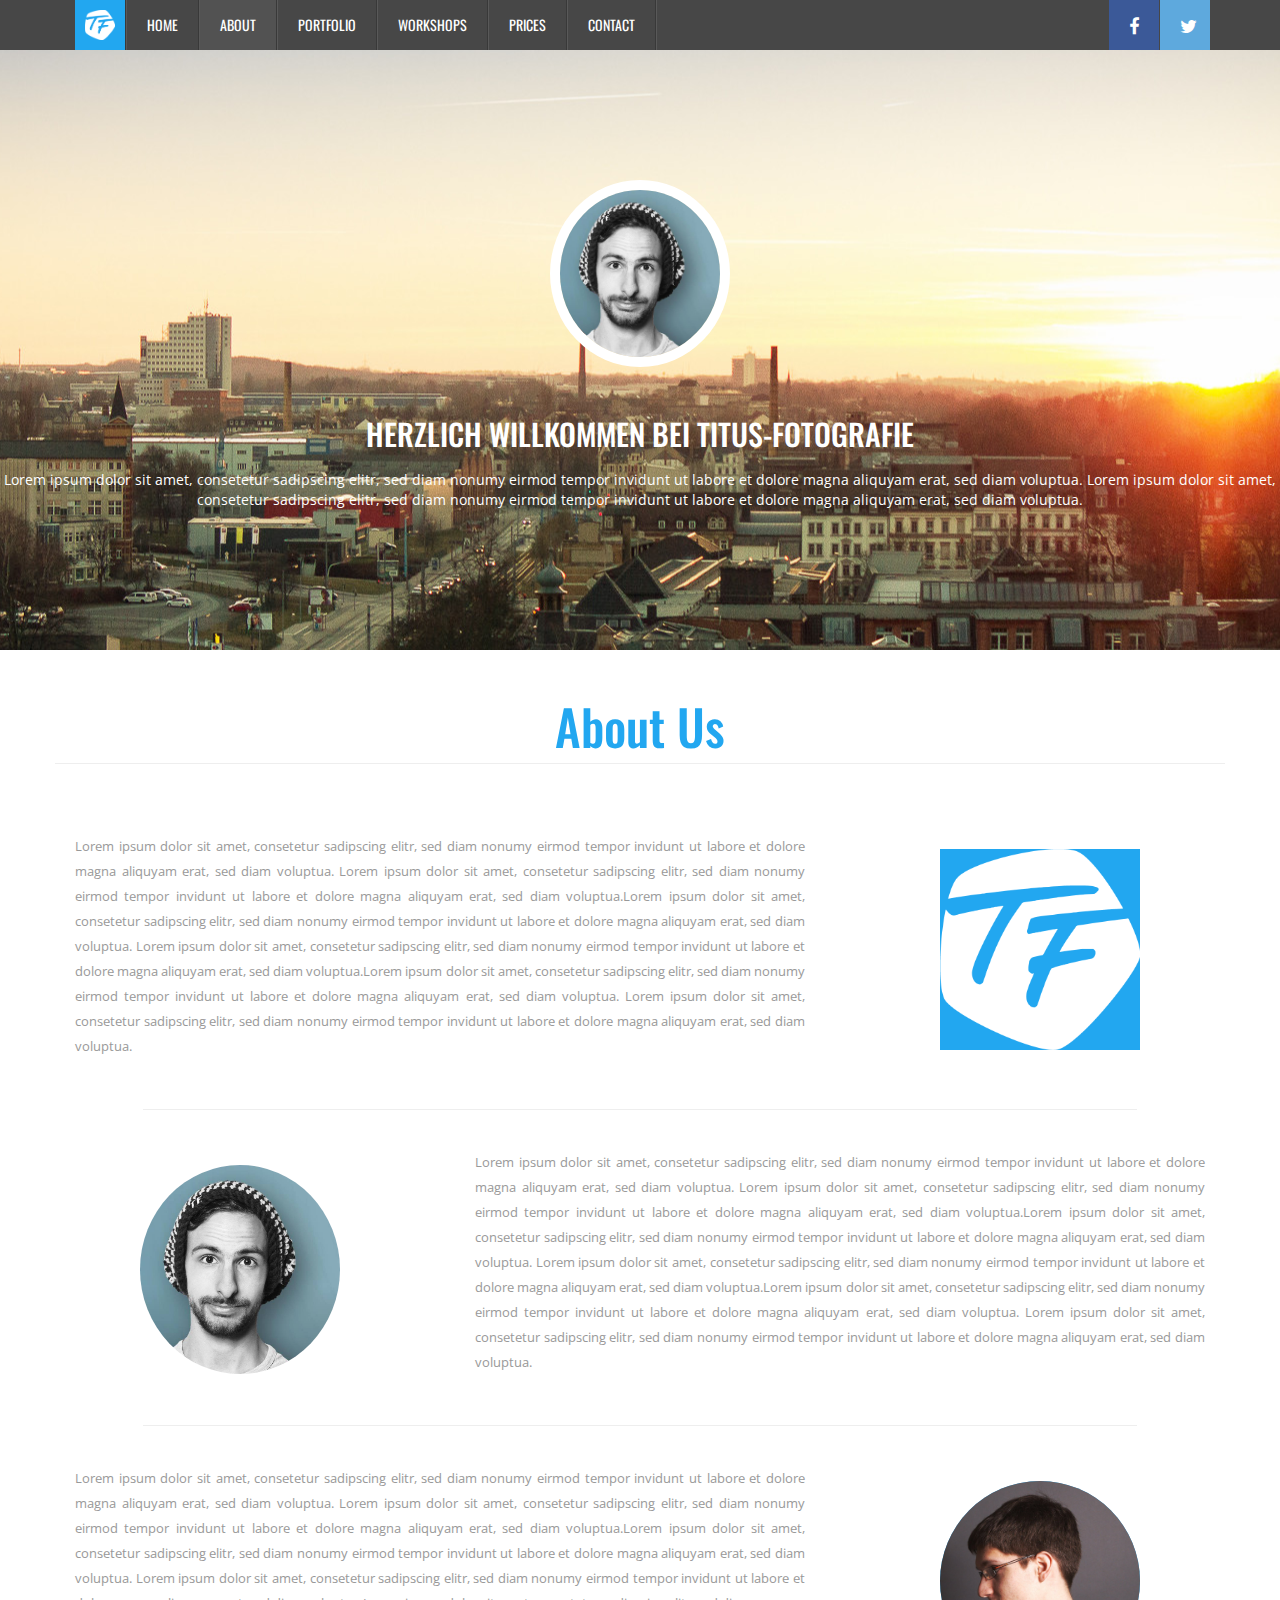
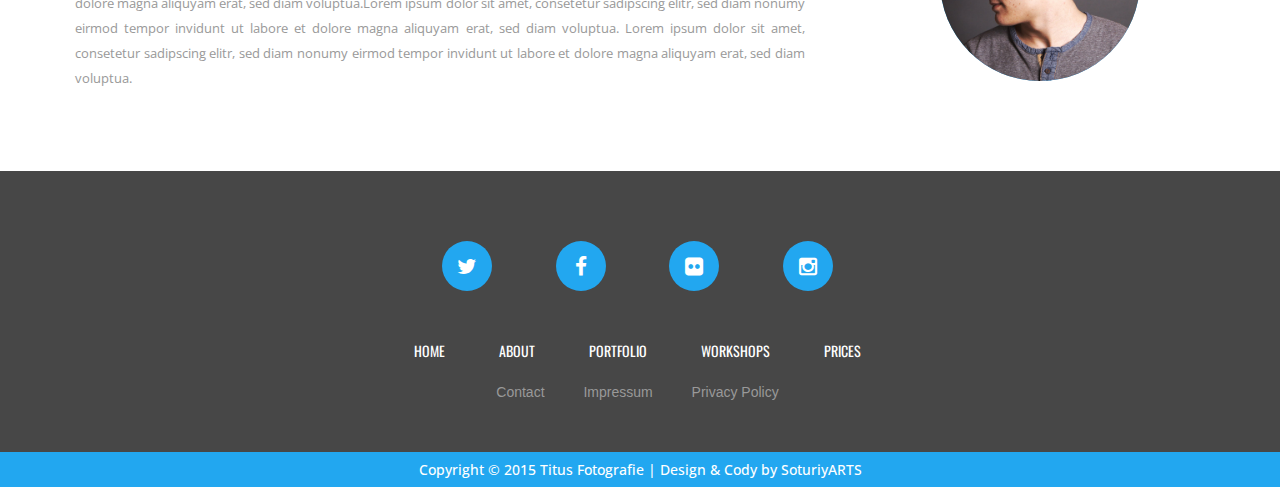
==== about.html @ 4c4cacee "UPDATE" ====
<!DOCTYPE html>
<html lang="en">
    <head>
        <meta charset="utf-8">
        <meta http-equiv="X-UA-Compatible" content="IE=edge">
        <meta name="viewport" content="width=device-width, initial-scale=1">
        <!-- The above 3 meta tags *must* come first in the head; any other head content must come *after* these tags -->
        <title>Titus Fotografie - About</title>

        <!-- Bootstrap -->
        <link href="css/bootstrap.min.css" rel="stylesheet">
        <link href="css/font-awesome.min.css" rel="stylesheet">
        <link href="css/titus-css.css" rel="stylesheet">
        <link href='https://fonts.googleapis.com/css?family=Oswald|Open+Sans' rel='stylesheet' type='text/css'>

        <!-- HTML5 shim and Respond.js for IE8 support of HTML5 elements and media queries -->
        <!-- WARNING: Respond.js doesn't work if you view the page via file:// -->
        <!--[if lt IE 9]>
            <script src="https://oss.maxcdn.com/html5shiv/3.7.2/html5shiv.min.js"></script>
            <script src="https://oss.maxcdn.com/respond/1.4.2/respond.min.js"></script>
        <![endif]-->
    </head>
    
    <body>
        <!-- Navigation + Title -->
        <nav class="navbar navbar-default">
            <div class="container">
                <!-- Brand and toggle get grouped for better mobile display -->
                <div class="navbar-header">
                    <button type="button" class="navbar-toggle collapsed" data-toggle="collapse" data-target="#navbar-collapse-1" aria-expanded="false">
                        <span class="sr-only">Toggle navigation</span>
                        <span class="icon-bar"></span>
                        <span class="icon-bar"></span>
                        <span class="icon-bar"></span>
                    </button>
                    <a class="navbar-brand" href="#">
                        <img class="logo" src="img/logo.png">
                    </a>
                </div>

            <!-- Collect the nav links, forms, and other content for toggling -->
            <div class="collapse navbar-collapse" id="navbar-collapse-1">
                
                <!-- NAVIGATION -->
                <ul class="nav navbar-nav">
                    <li><a href="index.html">HOME</a></li>
                    <li class="active"><a href="about.html">ABOUT</a></li>
                    <li><a href="portfolio.html">PORTFOLIO</a></li>
                    <li><a href="workshops.html">WORKSHOPS</a></li>
                    <li><a href="prices.html">PRICES</a></li>
                    <li><a href="contact.html">CONTACT</a></li>
                </ul>
                <!-- /NAVIGATION -->
                
                <!-- SOCIAL MEDIA -->
                <ul class="nav navbar-nav navbar-right">
                    <li class="facebook"><a href="#"><i class="fa fa-facebook"></i></a></li>
                    <li class="twitter"><a href="#"><i class="fa fa-twitter"></i></a></li>
                </ul>
                <!-- /SOCIAL MEDIA -->
            </div><!-- /.navbar-collapse -->
        </div><!-- /.container-fluid -->
    </nav>
    <!-- /Navigation + Title -->
    
    <!-- Header -->
    <header class="container-fluid">
        <div class="row">
            <img src="img/kerber.jpg" alt="Jonas Titus Kerber" class="img-circle profile-picture">
            <h2>HERZLICH WILLKOMMEN BEI TITUS-FOTOGRAFIE</h2>
            <p>Lorem ipsum dolor sit amet, consetetur sadipscing elitr, sed diam nonumy eirmod tempor invidunt ut labore et dolore magna aliquyam erat, sed diam voluptua. Lorem ipsum dolor sit amet, consetetur sadipscing elitr, sed diam nonumy eirmod tempor invidunt ut labore et dolore magna aliquyam erat, sed diam voluptua.</p>
        </div>
    </header>
    <!-- /Header -->
        
    <!-- Main-Page Content -->
    <div class="container">
        <div class="row about-content">
            <!-- Heading -->
            <h2 class="page-header text-center">About Us</h2>
            <!-- /Heading -->
            
            <!-- About Titus-Fotografie -->
            <div class="row">
                <!-- Text -->
                <div class="col-md-8 about-text">
                    <p>
                        Lorem ipsum dolor sit amet, consetetur sadipscing elitr, sed diam nonumy eirmod tempor invidunt ut labore et dolore magna aliquyam erat, sed diam voluptua. Lorem ipsum dolor sit amet, consetetur sadipscing elitr, sed diam nonumy eirmod tempor invidunt ut labore et dolore magna aliquyam erat, sed diam voluptua.Lorem ipsum dolor sit amet, consetetur sadipscing elitr, sed diam nonumy eirmod tempor invidunt ut labore et dolore magna aliquyam erat, sed diam voluptua. Lorem ipsum dolor sit amet, consetetur sadipscing elitr, sed diam nonumy eirmod tempor invidunt ut labore et dolore magna aliquyam erat, sed diam voluptua.Lorem ipsum dolor sit amet, consetetur sadipscing elitr, sed diam nonumy eirmod tempor invidunt ut labore et dolore magna aliquyam erat, sed diam voluptua. Lorem ipsum dolor sit amet, consetetur sadipscing elitr, sed diam nonumy eirmod tempor invidunt ut labore et dolore magna aliquyam erat, sed diam voluptua.
                    </p>
                </div>
                <!-- /Test -->
                
                <!-- Logo -->
                <div class="col-md-4 about-logo">
                    <img src="img/logo.png" class="img-responsive">
                </div>
                <!-- /Logo -->
            </div>
            <!-- /About Titus-Fotografie -->
            <hr>
            <!-- About Jonas Titus Kerber -->
            <div class="row">
                <!-- Bild -->
                <div class="col-md-4 about-logo">
                    <img src="img/kerber.jpg" class="img-responsive img-circle">
                </div>
                <!-- /Bild -->
                
                <!-- Text -->
                <div class="col-md-8 about-text">
                    <p>
                        Lorem ipsum dolor sit amet, consetetur sadipscing elitr, sed diam nonumy eirmod tempor invidunt ut labore et dolore magna aliquyam erat, sed diam voluptua. Lorem ipsum dolor sit amet, consetetur sadipscing elitr, sed diam nonumy eirmod tempor invidunt ut labore et dolore magna aliquyam erat, sed diam voluptua.Lorem ipsum dolor sit amet, consetetur sadipscing elitr, sed diam nonumy eirmod tempor invidunt ut labore et dolore magna aliquyam erat, sed diam voluptua. Lorem ipsum dolor sit amet, consetetur sadipscing elitr, sed diam nonumy eirmod tempor invidunt ut labore et dolore magna aliquyam erat, sed diam voluptua.Lorem ipsum dolor sit amet, consetetur sadipscing elitr, sed diam nonumy eirmod tempor invidunt ut labore et dolore magna aliquyam erat, sed diam voluptua. Lorem ipsum dolor sit amet, consetetur sadipscing elitr, sed diam nonumy eirmod tempor invidunt ut labore et dolore magna aliquyam erat, sed diam voluptua.
                    </p>
                </div>
                <!-- Text -->
            </div>
            <!-- /About Jonas Titus Kerber -->
            <hr>
            <!-- About Johannes Rupf -->
            <div class="row">
                <!-- Text -->
                <div class="col-md-8 about-text">
                    <p>
                        Lorem ipsum dolor sit amet, consetetur sadipscing elitr, sed diam nonumy eirmod tempor invidunt ut labore et dolore magna aliquyam erat, sed diam voluptua. Lorem ipsum dolor sit amet, consetetur sadipscing elitr, sed diam nonumy eirmod tempor invidunt ut labore et dolore magna aliquyam erat, sed diam voluptua.Lorem ipsum dolor sit amet, consetetur sadipscing elitr, sed diam nonumy eirmod tempor invidunt ut labore et dolore magna aliquyam erat, sed diam voluptua. Lorem ipsum dolor sit amet, consetetur sadipscing elitr, sed diam nonumy eirmod tempor invidunt ut labore et dolore magna aliquyam erat, sed diam voluptua.Lorem ipsum dolor sit amet, consetetur sadipscing elitr, sed diam nonumy eirmod tempor invidunt ut labore et dolore magna aliquyam erat, sed diam voluptua. Lorem ipsum dolor sit amet, consetetur sadipscing elitr, sed diam nonumy eirmod tempor invidunt ut labore et dolore magna aliquyam erat, sed diam voluptua.
                    </p>
                </div>
                <!-- Text -->
                
                <!-- Bild -->
                <div class="col-md-4 about-logo">
                    <img src="img/rupf.jpg" class="img-responsive img-circle">
                </div>
                <!-- /Bild -->
            </div>
            <!-- /About Johannes Rupf -->
        </div>    
    </div>
    <!-- /Main-Page-Content -->
    
    <!-- Footer -->
    <footer>
        <div class="container center-block">
            <!-- Social Icons -->
            <ul class="list-inline social-list">
                <li><a href="#"><i class="fa fa-twitter"></i></a></li>
                <li><a href="#"><i class="fa fa-facebook"></i></a></li>
                <li><a href="#"><i class="fa fa-flickr"></i></a></li>
                <li><a href="#"><i class="fa fa-instagram"></i></a></li>
            </ul>
            <!-- /Social Icons -->
            
            <!-- Link List -->
            <ul class="list-inline link-list text-center">
                <li><a href="index.html">home</a></li>
                <li><a href="about.html">about</a></li>
                <li><a href="portfolio.html">portfolio</a></li>
                <li><a href="workshops.html">workshops</a></li>
                <li><a href="prices.html">prices</a></li>
            </ul>
            <!-- /Link List -->
            
            <!-- Impressum -->
            <ul class="list-inline impressum-list text-center">
                <li><a href="contact.html">Contact</a></li>
                <li><a href="impressum.html">Impressum</a></li>
                <li><a href="privacy.html">Privacy Policy</a></li>
            </ul>
            <!-- /Impressum -->
        </div>
    </footer>
    <!-- /Footer -->
    
    <div class="footer2">
        <div class="container text-center">
            <h4>Copyright &copy; 2015 Titus Fotografie | Design & Cody by SoturiyARTS</h4>
        </div>
    </div>
    
        <!-- jQuery (necessary for Bootstrap's JavaScript plugins) -->
        <script src="https://ajax.googleapis.com/ajax/libs/jquery/1.11.3/jquery.min.js"></script>
        <!-- Include all compiled plugins (below), or include individual files as needed -->
        <script src="js/bootstrap.min.js"></script>
    </body>
</html>
---- css/titus-css.css ----
/* 
    CUSTOM STYLESHEET
    Titus Fotografie
    (C) Copyright 2015
    by SoturiyARTS
*/

/* NAVIGATION + LOGO */
.navbar-default{
    border-radius: 0px;
    background-color: #474747;
}
.logo{
    width: 50px;
    height: 50px;
    padding: 10px 10px;
    background-color: #22A7F0;
}
.navbar{
    margin-bottom: 0px;
    border: none;
}
.navbar-brand,
.navbar-nav li a{
    height: 50px;
    line-height: 50px;
    padding: 0 20px;
    margin-left: 1px;
    background-color: #474747;
    font-family: 'Oswald', sans-serif;
    color: #ffffff;
    border-right: 1px solid #393939;
    -webkit-box-shadow: 1px 0px 0px 0px rgba(255,255,255,.1);
    -moz-box-shadow: 1px 0px 0px 0px rgba(255,255,255,.1);
    box-shadow: 1px 0px 0px 0px rgba(255,255,255,.1);
}
.navbar-default .navbar-nav>li>a:focus, .navbar-default .navbar-nav>li>a:hover{
    background-color: #525252;
    color: #ffffff;
}
.navbar-brand{
    padding-right: 0;
}
.navbar-default .navbar-nav>li>a{
    color: #ffffff;
}
.navbar-default .navbar-nav>.active>a,
.navbar-default .navbar-nav>.active>a:hover,
.navbar-default .navbar-nav>.active>a:focus{
    background-color: #525252;
    color: #ffffff;
}

/* SOCIAL ICONS */
li.twitter a{
    width: 50px;
    background-color: #5ea9dd !important;
    color: #ffffff !important;
    border-right: none;
    box-shadow: none;
    font-size: 1.3em;
    text-align: center;
}
li.facebook a{
    width: 50px;
    background-color: #3b5998 !important;
    color: #ffffff !important;
    border-right: none;
    box-shadow: none;
    font-size: 1.3em;
    text-align: center;
}
li.twitter a:hover,
li.facebook a:hover{
    opacity: .8;
}
/* /SOCIAL ICONS */

/* TOOGLE BUTTON */
.navbar-default .navbar-toggle{
    border: none;
    background-color: #505050;
    border-top: 1px solid #707070;
}
.navbar-default .navbar-toggle:focus, .navbar-default .navbar-toggle:hover{
    background-color: #FFFFFF;
}
/* /NAVIGATION + LOGO */

/* HEADER */
header{
    min-height: 600px;
    text-align: center;
    background-color: #6d6d6d;
    padding-top: 130px;
    background-image:url(../img/header_bg.jpg);
    background-position: center;
    background-attachment: fixed;
}
.profile-picture{
    width: 180px;
    border: 10px solid #ffffff;
}
header h2{
    margin-top: 50px;
    font-family: 'Oswald', sans-serif;
    color: #ffffff;
}
header p{
    font-family: 'Open Sans', sans-serif;
    color: #ffffff;
    margin-top: 20px;
}
/* /HEADER */

/* MAIN CONTENT */
h2.page-header{
    font-family: 'Oswald', sans-serif;
    color: #22A7F0;
    font-size: 3.5em;
    margin-top: 50px;
    margin-bottom: 50px;
}
/* Services */
.services h3{
    text-align: center;
    font-size: 1.5em;
    font-family: 'Oswald', sans-serif;
}
.services p{
    font-family: 'Open Sans', sans-serif;
    color: #999;
    height: 100px;
    padding: 20px;
    margin-bottom: 50px;
}
.service-icon{
    width: 50px;
    height: 50px;
    padding: 0.5em;
    margin: 0 auto;
}
/* /Services */

/* Testimonials */
.testimonials{
    background-color: #22A7F0;
    min-height: 300px;
}
.testimonials blockquote {
    margin-top: 90px;
    text-align: center;
    padding: 10px 20px;
    font-size: 2em;
    color: white;
    font-family: 'Oswald', sans-serif;
    border: none;
    margin-bottom: 20px;
}
.testimonials blockquote footer{
    background: none;
    font-family: 'Open Sans',sans-serif;
    font-weight: bold;
    color: #ffffff;
    font-size: 0.5em;
}
/* /Testimonials */

/* Latest Works */
img.works{
    filter: url("data:image/svg+xml;utf8,&lt;svg xmlns=\'http://www.w3.org/2000/svg\'&gt;&lt;filter id=\'grayscale\'&gt;&lt;feColorMatrix type=\'matrix\' values=\'0.3333 0.3333 0.3333 0 0 0.3333 0.3333 0.3333 0 0 0.3333 0.3333 0.3333 0 0 0 0 0 1 0\'/&gt;&lt;/filter&gt;&lt;/svg&gt;#grayscale"); /* Firefox 10+, Firefox on Android */
    filter: gray; /* IE6-9 */
    -webkit-filter: grayscale(100%); /* Chrome 19+, Safari 6+, Safari 6+ iOS */
    margin-bottom: 40px;
}
img.works:hover{
    filter: url("data:image/svg+xml;utf8,&lt;svg xmlns=\'http://www.w3.org/2000/svg\'&gt;&lt;filter id=\'grayscale\'&gt;&lt;feColorMatrix type=\'matrix\' values=\'1 0 0 0 0, 0 1 0 0 0, 0 0 1 0 0, 0 0 0 1 0\'/&gt;&lt;/filter&gt;&lt;/svg&gt;#grayscale");
    -webkit-filter: grayscale(0%);
}
/* /Latest Works */
/* /MAIN CONTENT */

/* FOOTER */
footer{
    background-color: #474747;
}
/* Social List */
ul.social-list{
    text-align: center;
    margin-top: 70px;
    margin-bottom: 30px;
}
.social-list li{
    margin-right: 50px;
    font-size: 1.5em;
}
.social-list li:last-child{
    margin-right: 0;
}
.social-list li a i{
    color: #fff;
    padding-top: 15px;
    width: 50px;
    height: 50px;
    background-color: #22A7F0;
    border-radius: 60px;
}
.social-list li a:hover{
    opacity: 0.8;
}
/* /Social List */

/* Link List */
ul.link-list{
    margin-top: 50px;
}
ul.link-list li{
    margin-right: 40px;
}
ul.link-list li:last-child{
    margin-right: 0;
}
ul.link-list li a{
    font-family: 'Oswald',sans-serif;
    color: #fff;
    text-decoration: none;
    text-transform: uppercase;
}
/* /Link List */

/* Impressum List */
ul.impressum-list{
    margin-top: 20px;
    margin-bottom: 50px;
}
ul.impressum-list li{
    margin-right: 25px;
}
ul.impressum-list li:last-child{
    margin-right: 0px;
}
ul.impressum-list li a{
    text-decoration: none;
    color: #999;
}
/* /Impressum List */
/* /FOOTER */

/* FOOTER2 */
.footer2{
    background-color: #22A7F0;
}
.footer2 h4{
    font-family: 'Open Sans', sans-serif;
    font-size: 1em;
    color: #fff;
}
/* /FOOTER2 */

/* ABOUT US - PAGE */
.about-content{
    margin-bottom: 50px;
}
.about-text p{
    text-align: justify;
    color: #999;
    font-family: 'Open Sans', sans-serif;
    font-size: .9em;
    line-height: 25px;
    padding: 20px;
}
.about-logo img{
    background-color: #22A7F0;
    max-width: 200px;
    margin-left: auto;
    margin-right: auto;
    margin-top: 35px;
}
hr{
    width: 85%;
}
/* /ABOUT US - PAGE */

/* WORKSHOPS */
.panel-default>.panel-heading{
    background-color: #22A7F0;
}
.main-title{
    font-family: 'Oswald', sans-serif;
    font-size: 1.5em;
    color: #fff;
    padding-top: 10px;
    padding-bottom: 10px;
}
.collapse-title{
    text-align: center;
    margin-top: 10px;
    margin-bottom: 10px;
    font-family: 'Open Sans', sans-serif;
    font-weight: bold;
    font-size: 1.2em;
}
.panel-body.time{
    background-color: #F5F5F5;
    border-top: 1px solid #E0E0E0;
    border-bottom: 1px solid #E0E0E0;
}
.time h4{
    text-align: center;
    font-family: 'Oswald', sans-serif;
    font-size: 2em;
    margin-bottom: 0;
}
.time p{
    text-align: center;
    font-family: 'Open Sans', sans-serif;
}
.panel-body.price{
    background-color: #F89406;
}
.price h4{
    text-align: center;
    font-family: 'Oswald', sans-serif;
    font-size: 2em;
    margin-bottom: 0;
}
.price p{
    text-align: center;
    font-family: 'Open Sans', sans-serif;
}
.panel-footer{
    background-color: #22A7F0;
    text-align: center;
    padding-top: 15px;
    padding-bottom: 15px;
}
.panel-footer a{
    font-family: 'Oswald', sans-serif;
    color: #fff;
    font-size: 2em;
}
/* /WORKSHOPS */




@media screen and (max-width: 767px){
    li.twitter a{
        width: 100%;
    }
    li.facebook a{
        width: 100%;
    }
    .navbar-default .navbar-nav>li>a{
        width: 100%;
        border-bottom: 1px solid #3d3d3d;
    }
}
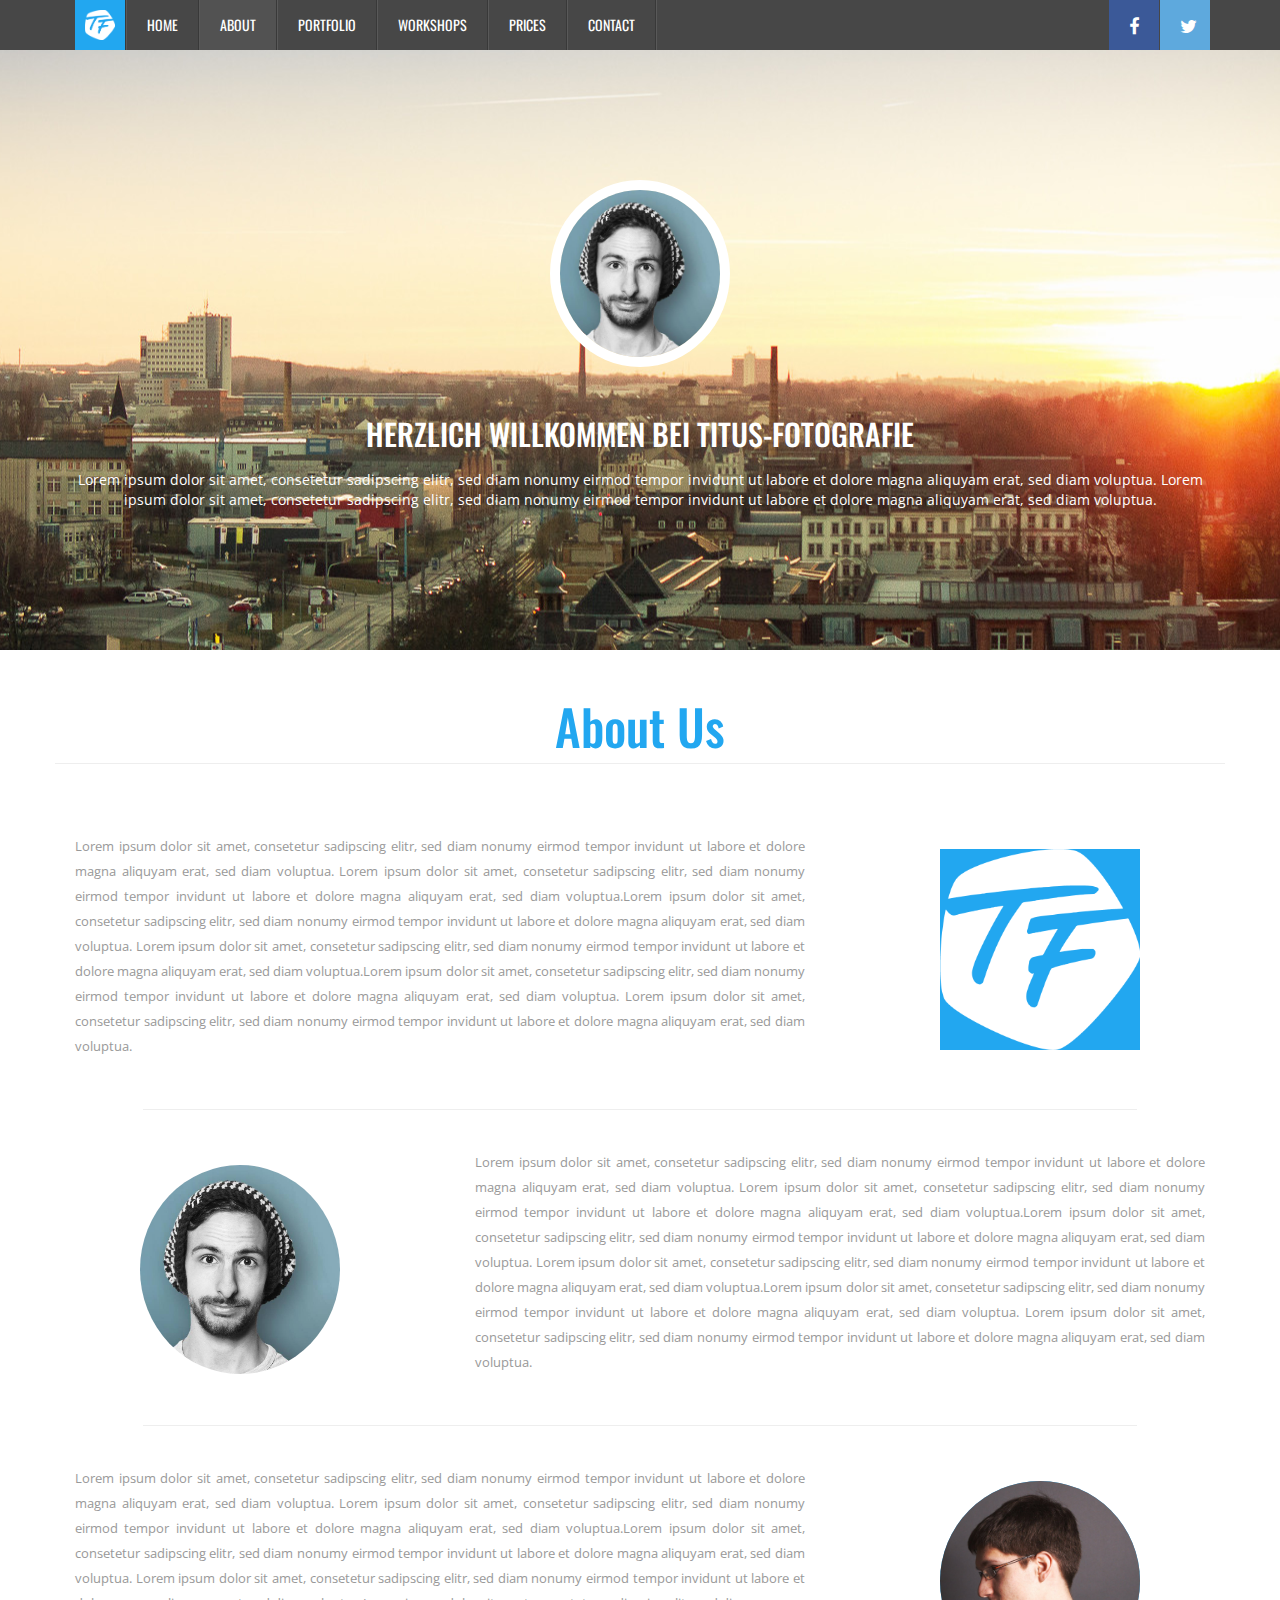
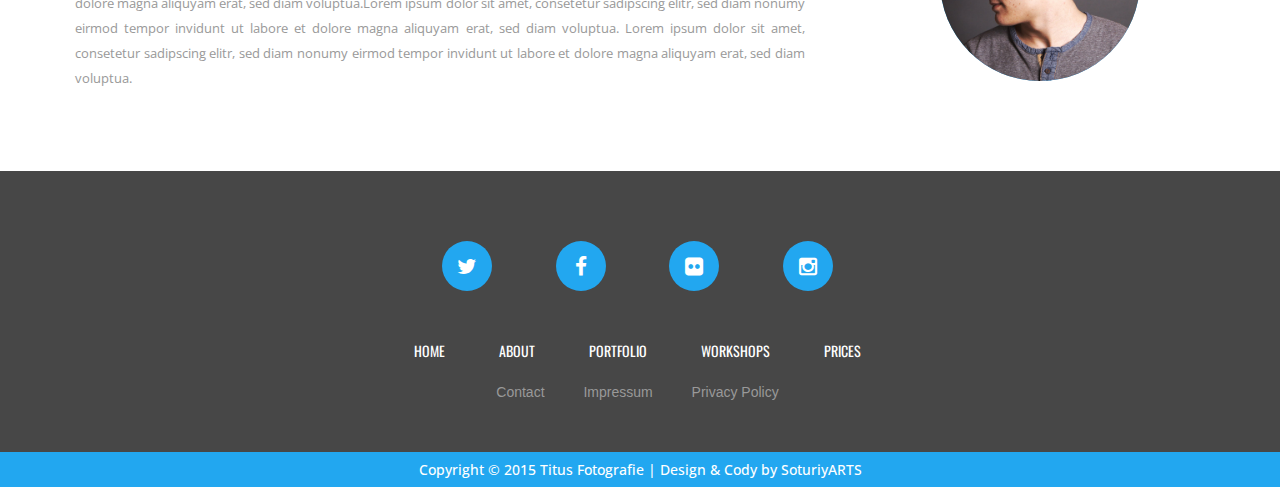
==== commit 31763f62: "Header - Text FIXED" ====
--- a/about.html
+++ b/about.html
@@ -66,9 +66,16 @@
     <!-- Header -->
     <header class="container-fluid">
         <div class="row">
-            <img src="img/kerber.jpg" alt="Jonas Titus Kerber" class="img-circle profile-picture">
-            <h2>HERZLICH WILLKOMMEN BEI TITUS-FOTOGRAFIE</h2>
-            <p>Lorem ipsum dolor sit amet, consetetur sadipscing elitr, sed diam nonumy eirmod tempor invidunt ut labore et dolore magna aliquyam erat, sed diam voluptua. Lorem ipsum dolor sit amet, consetetur sadipscing elitr, sed diam nonumy eirmod tempor invidunt ut labore et dolore magna aliquyam erat, sed diam voluptua.</p>
+            <div class="container">
+                <!-- Background-Image - für große Bildschirme mindestens 2000px x 1500px -->
+                <img src="img/kerber.jpg" alt="Jonas Titus Kerber" class="img-circle profile-picture">
+                <!-- /Background-Image -->
+                
+                <!-- Text -->
+                <h2>HERZLICH WILLKOMMEN BEI TITUS-FOTOGRAFIE</h2>
+                <p>Lorem ipsum dolor sit amet, consetetur sadipscing elitr, sed diam nonumy eirmod tempor invidunt ut labore et dolore magna aliquyam erat, sed diam voluptua. Lorem ipsum dolor sit amet, consetetur sadipscing elitr, sed diam nonumy eirmod tempor invidunt ut labore et dolore magna aliquyam erat, sed diam voluptua.</p>
+                <!-- /Text -->
+            </div>
         </div>
     </header>
     <!-- /Header -->
--- a/css/titus-css.css
+++ b/css/titus-css.css
@@ -281,7 +281,24 @@
 }
 /* /ABOUT US - PAGE */
 
-/* WORKSHOPS */
+/* PORTFOLIO - PAGE */
+.nav-tabs.nav-justified>li>a{
+    font-family: 'Oswald', sans-serif;
+    color: #555;
+}
+.nav-tabs>li.active>a, .nav-tabs>li.active>a:focus, .nav-tabs>li.active>a:hover{
+    color: #22a7f0;
+}
+.tab-content>.active{
+    padding: 20px;
+}
+div.tab-content img{
+    padding-top: 15px;
+    padding-bottom:15px;
+}
+/* /PORTFOLIO - PAGE */
+
+/* WORKSHOPS - PAGE */
 .panel-default>.panel-heading{
     background-color: #22A7F0;
 }
@@ -339,10 +356,38 @@
     color: #fff;
     font-size: 2em;
 }
-/* /WORKSHOPS */
-
-
-
+/* /WORKSHOPS - PAGE */
+
+/* PRICES */
+.price {
+    display: block;
+    font-size: 50px;
+    line-height: 50px;
+}
+
+.price sup {
+    top: -20px;
+    left: 2px;
+    font-size: 20px;
+}
+
+.period {
+    display: block;
+    font-style: italic;
+}
+/* /PRICES */
+
+/* CONTACT */
+.contact-adresse{
+    padding: 25px;
+}
+form{
+    padding: 25px;
+}
+.karte{
+    padding: 25px;
+}
+/* /CONTACT */
 
 @media screen and (max-width: 767px){
     li.twitter a{
